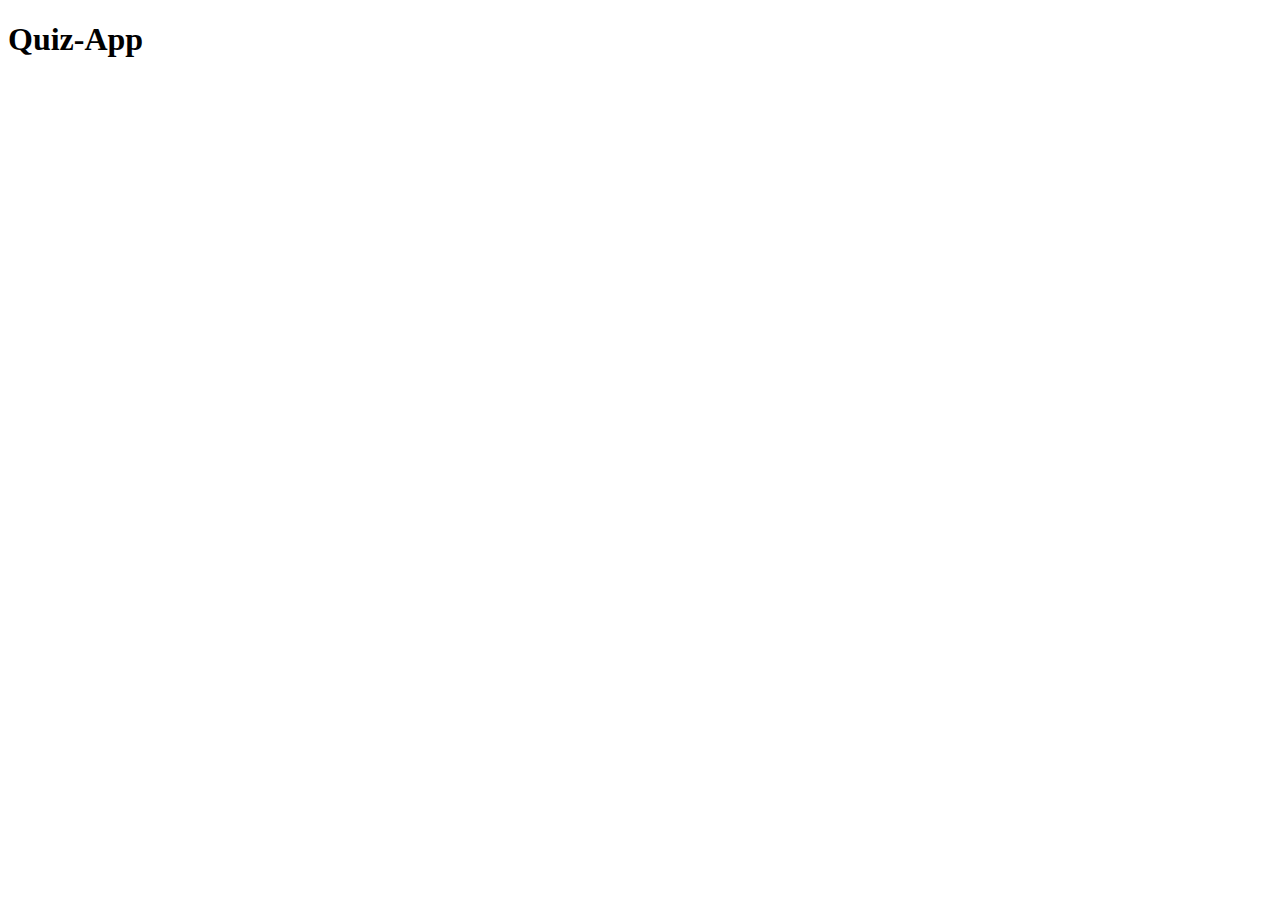
==== index.html @ e3329820 "add index structure and header" ====
<!DOCTYPE html>
<html lang="en">
  <head>
    <meta charset="UTF-8" />
    <meta http-equiv="X-UA-Compatible" content="IE=edge" />
    <meta name="viewport" content="width=device-width, initial-scale=1.0" />
    <title>Quiz-App</title>
    <link rel="stylesheet" href="./css/styles.css" />
  </head>
  <body>
    <header>
      <h1>Quiz-App</h1>
    </header>
    <main>
      <section>
        <article></article>
        <article></article>
        <article></article>
        <article></article>
      </section>
      <section>
        <nav>
          <a></a>
          <a></a>
          <a></a>
        </nav>
      </section>
    </main>
  </body>
</html>
---- css/styles.css ----

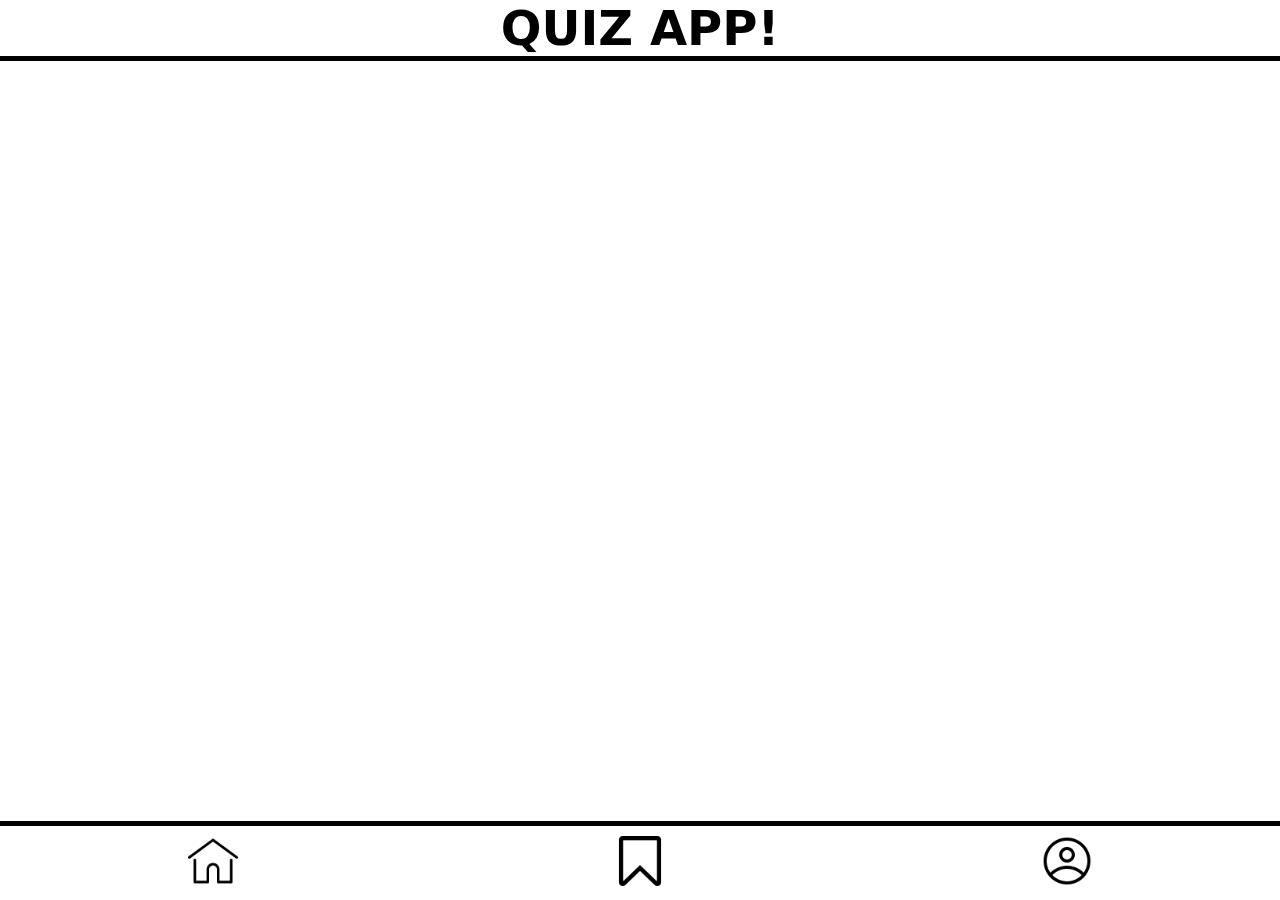
==== commit 5954b11a: "update navbar and some style" ====
--- a/index.html
+++ b/index.html
@@ -9,10 +9,10 @@
   </head>
   <body>
     <header>
-      <h1>Quiz-App</h1>
+      <h1>QUIZ APP!</h1>
     </header>
     <main>
-      <section>
+      <section class="cards">
         <article></article>
         <article></article>
         <article></article>
@@ -20,9 +20,9 @@
       </section>
       <section>
         <nav>
-          <a></a>
-          <a></a>
-          <a></a>
+          <a href="#"><img src="./css/images/home.png" /></a>
+          <a href="#"><img src="./css/images/bookmark-white.png" /></a>
+          <a href="#"><img src="./css/images/profil.png" /></a>
         </nav>
       </section>
     </main>
--- a/css/styles.css
+++ b/css/styles.css
@@ -1 +1,43 @@
+* {
+  box-sizing: border-box;
+  padding: 0;
+  margin: 0;
+}
+*::before {
+  box-sizing: border-box;
+}
+*::after {
+  box-sizing: border-box;
+}
 
+body {
+  font-family: system-ui, -apple-system, BlinkMacSystemFont, "Segoe UI", Roboto,
+    Oxygen, Ubuntu, Cantarell, "Open Sans", "Helvetica Neue", sans-serif;
+  font-size: 16px;
+}
+
+h1 {
+  font-size: 3rem;
+  text-align: center;
+}
+
+header {
+  border-bottom: 5px solid black;
+  position: fixed;
+  top: 0;
+  width: 100%;
+}
+
+nav {
+  display: flex;
+  justify-content: space-around;
+  border-top: 5px solid black;
+  position: fixed;
+  bottom: 0;
+  width: 100%;
+}
+
+nav a img {
+  width: 50px;
+  margin: 10px;
+}
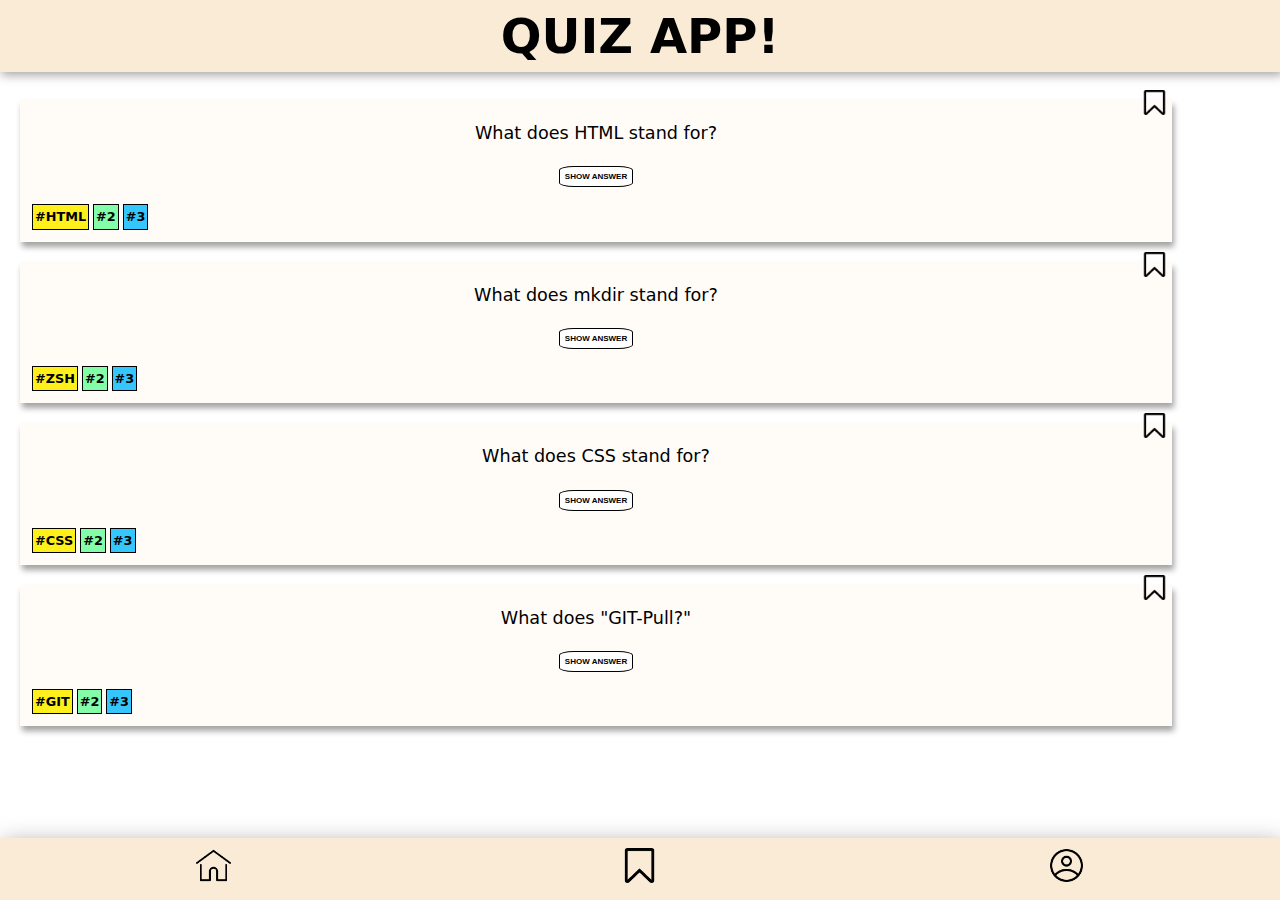
==== commit c7160715: "finished styling and index.html" ====
--- a/index.html
+++ b/index.html
@@ -4,7 +4,7 @@
     <meta charset="UTF-8" />
     <meta http-equiv="X-UA-Compatible" content="IE=edge" />
     <meta name="viewport" content="width=device-width, initial-scale=1.0" />
-    <title>Quiz-App</title>
+    <title>Quiz App</title>
     <link rel="stylesheet" href="./css/styles.css" />
   </head>
   <body>
@@ -12,19 +12,83 @@
       <h1>QUIZ APP!</h1>
     </header>
     <main>
-      <section class="cards">
-        <article></article>
-        <article></article>
-        <article></article>
-        <article></article>
+      <section class="cardcontainer">
+        <article class="card">
+          <img
+            class="bookmark"
+            src="./css/images/bookmark-white.png"
+            alt="Bookmarkbild"
+            width="25px"
+          />
+          <p>What does HTML stand for?</p>
+          <button type="button">show answer</button>
+          <div class="hashtags">
+            <p>#HTML</p>
+            <p>#2</p>
+            <p>#3</p>
+          </div>
+        </article>
+        <article class="card">
+          <img
+            class="bookmark"
+            src="./css/images/bookmark-white.png"
+            alt="Bookmarkbild"
+          />
+          <p>What does mkdir stand for?</p>
+          <button type="button">show answer</button>
+          <div class="hashtags">
+            <p>#ZSH</p>
+            <p>#2</p>
+            <p>#3</p>
+          </div>
+        </article>
+        <article class="card">
+          <img
+            class="bookmark"
+            src="./css/images/bookmark-white.png"
+            alt="Bookmarkbild"
+            width="25px"
+          />
+          <p>What does CSS stand for?</p>
+          <button type="button">show answer</button>
+          <div class="hashtags">
+            <p>#CSS</p>
+            <p>#2</p>
+            <p>#3</p>
+          </div>
+        </article>
+        <article class="card">
+          <img
+            class="bookmark"
+            src="./css/images/bookmark-white.png"
+            alt="Bookmarkbild"
+            width="25px"
+          />
+          <p>What does "GIT-Pull?"</p>
+          <button type="button">show answer</button>
+          <div class="hashtags">
+            <p>#GIT</p>
+            <p>#2</p>
+            <p>#3</p>
+          </div>
+        </article>
       </section>
-      <section>
+      <section class="navbar">
         <nav>
-          <a href="#"><img src="./css/images/home.png" /></a>
-          <a href="#"><img src="./css/images/bookmark-white.png" /></a>
-          <a href="#"><img src="./css/images/profil.png" /></a>
+          <a href="#"
+            ><img src="./css/images/home.png" alt="Link zur Homeseite"
+          /></a>
+          <a href="#"
+            ><img
+              src="./css/images/bookmark-white.png"
+              alt="Link zur Bookmarkseite"
+          /></a>
+          <a href="#"
+            ><img src="./css/images/profil.png" alt="Link zur Profilseite"
+          /></a>
         </nav>
       </section>
     </main>
+    <footer></footer>
   </body>
 </html>
--- a/css/styles.css
+++ b/css/styles.css
@@ -14,6 +14,9 @@
   font-family: system-ui, -apple-system, BlinkMacSystemFont, "Segoe UI", Roboto,
     Oxygen, Ubuntu, Cantarell, "Open Sans", "Helvetica Neue", sans-serif;
   font-size: 16px;
+  line-height: 1.5;
+  padding-top: 80px;
+  background-color: rgb(255, 255, 255);
 }
 
 h1 {
@@ -22,22 +25,123 @@
 }
 
 header {
-  border-bottom: 5px solid black;
+  background-color: antiquewhite;
   position: fixed;
   top: 0;
   width: 100%;
+  z-index: 20;
+  box-shadow: 2px 2px 10px 1px #0000005d;
+}
+
+.navbar {
+  margin-top: 80px;
 }
 
 nav {
   display: flex;
   justify-content: space-around;
-  border-top: 5px solid black;
   position: fixed;
   bottom: 0;
   width: 100%;
+  background-color: antiquewhite;
+  z-index: 20;
+  box-shadow: 2px 5px 25px 0px #0000005d;
 }
 
 nav a img {
-  width: 50px;
+  width: 35px;
+  margin: 10px;
+  transition: 0.2ms;
+}
+
+nav a img:hover {
+  width: 45px;
+  border: 3px solid black;
+  border-radius: 100%;
+  padding: 3px;
   margin: 10px;
 }
+
+.cardcontainer p {
+  display: flex;
+  flex-direction: column;
+  justify-content: space-around;
+  align-items: center;
+  font-size: 1.1rem;
+  padding: 10px;
+}
+
+.card {
+  display: flex;
+  flex-direction: column;
+  align-items: center;
+  justify-content: space-around;
+  padding: 10px;
+  width: 90%;
+  position: relative;
+  margin: 20px;
+  box-shadow: 2px 5px 6px 0px #0000005d;
+  background-color: rgba(255, 228, 196, 0.118);
+}
+
+.card button {
+  background-color: white;
+  font-weight: Bold;
+  text-transform: uppercase;
+  font-size: 0.5rem;
+  padding: 5px;
+  margin: 10px;
+  border-radius: 20%;
+  border: 1.5px solid black;
+}
+
+.card button:hover {
+  background-color: antiquewhite;
+  border: 2px solid black;
+  font-size: 0.6rem;
+  padding: 5px;
+  border-radius: 30%;
+  transition-delay: 0.1s;
+}
+
+.bookmark {
+  position: absolute;
+  top: -10px;
+  right: 5px;
+  z-index: 15;
+  width: 25px;
+}
+
+.hashtags {
+  display: flex;
+  justify-content: space-around;
+  align-self: flex-start;
+  padding-top: 5px;
+}
+
+.hashtags p {
+  font-size: 0.8rem;
+  padding: 2px;
+  margin: 2px;
+  border: 1px solid black;
+}
+
+.hashtags p:nth-child(1) {
+  background-color: rgba(255, 238, 0, 0.895);
+  font-weight: bold;
+}
+.hashtags p:nth-child(2) {
+  background-color: rgba(0, 255, 85, 0.485);
+  font-weight: bold;
+}
+.hashtags p:last-child {
+  background-color: rgba(0, 183, 255, 0.794);
+  font-weight: bold;
+}
+
+.hashtags p:hover {
+  font-size: 1rem;
+  padding: 2px;
+  margin: 2px;
+  border: 2px solid black;
+}
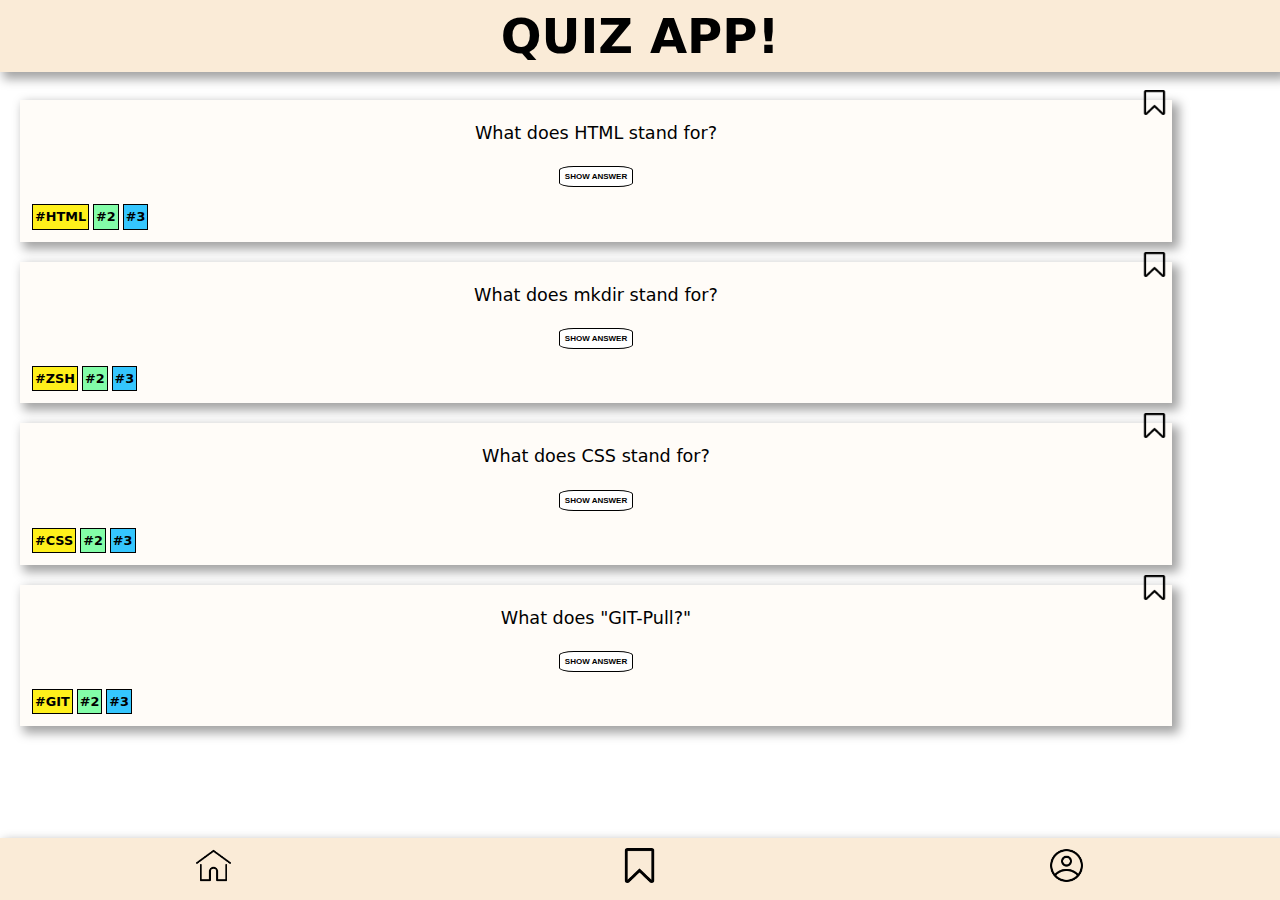
==== commit a18adb81: "clean up the style and add some compenent css" ====
--- a/index.html
+++ b/index.html
@@ -73,18 +73,25 @@
           </div>
         </article>
       </section>
-      <section class="navbar">
-        <nav>
-          <a href="#"
-            ><img src="./css/images/home.png" alt="Link zur Homeseite"
+      <section class="navbarsection">
+        <nav class="nav">
+          <a href="/index.html"
+            ><img
+              src="./css/images/home.png"
+              alt="Link zur Homeseite"
+              class="nav--item"
+          /></a>
+          <a href="./pages/bookmarks.html"
+            ><img
+              src="./css/images/bookmark-white.png"
+              alt="Link zur Bookmarkseite"
+              class="nav--item"
           /></a>
           <a href="#"
             ><img
-              src="./css/images/bookmark-white.png"
-              alt="Link zur Bookmarkseite"
-          /></a>
-          <a href="#"
-            ><img src="./css/images/profil.png" alt="Link zur Profilseite"
+              src="./css/images/profil.png"
+              alt="Link zur Profilseite"
+              class="nav--item"
           /></a>
         </nav>
       </section>
--- a/css/styles.css
+++ b/css/styles.css
@@ -1,147 +1,6 @@
-* {
-  box-sizing: border-box;
-  padding: 0;
-  margin: 0;
-}
-*::before {
-  box-sizing: border-box;
-}
-*::after {
-  box-sizing: border-box;
-}
-
-body {
-  font-family: system-ui, -apple-system, BlinkMacSystemFont, "Segoe UI", Roboto,
-    Oxygen, Ubuntu, Cantarell, "Open Sans", "Helvetica Neue", sans-serif;
-  font-size: 16px;
-  line-height: 1.5;
-  padding-top: 80px;
-  background-color: rgb(255, 255, 255);
-}
-
-h1 {
-  font-size: 3rem;
-  text-align: center;
-}
-
-header {
-  background-color: antiquewhite;
-  position: fixed;
-  top: 0;
-  width: 100%;
-  z-index: 20;
-  box-shadow: 2px 2px 10px 1px #0000005d;
-}
-
-.navbar {
-  margin-top: 80px;
-}
-
-nav {
-  display: flex;
-  justify-content: space-around;
-  position: fixed;
-  bottom: 0;
-  width: 100%;
-  background-color: antiquewhite;
-  z-index: 20;
-  box-shadow: 2px 5px 25px 0px #0000005d;
-}
-
-nav a img {
-  width: 35px;
-  margin: 10px;
-  transition: 0.2ms;
-}
-
-nav a img:hover {
-  width: 45px;
-  border: 3px solid black;
-  border-radius: 100%;
-  padding: 3px;
-  margin: 10px;
-}
-
-.cardcontainer p {
-  display: flex;
-  flex-direction: column;
-  justify-content: space-around;
-  align-items: center;
-  font-size: 1.1rem;
-  padding: 10px;
-}
-
-.card {
-  display: flex;
-  flex-direction: column;
-  align-items: center;
-  justify-content: space-around;
-  padding: 10px;
-  width: 90%;
-  position: relative;
-  margin: 20px;
-  box-shadow: 2px 5px 6px 0px #0000005d;
-  background-color: rgba(255, 228, 196, 0.118);
-}
-
-.card button {
-  background-color: white;
-  font-weight: Bold;
-  text-transform: uppercase;
-  font-size: 0.5rem;
-  padding: 5px;
-  margin: 10px;
-  border-radius: 20%;
-  border: 1.5px solid black;
-}
-
-.card button:hover {
-  background-color: antiquewhite;
-  border: 2px solid black;
-  font-size: 0.6rem;
-  padding: 5px;
-  border-radius: 30%;
-  transition-delay: 0.1s;
-}
-
-.bookmark {
-  position: absolute;
-  top: -10px;
-  right: 5px;
-  z-index: 15;
-  width: 25px;
-}
-
-.hashtags {
-  display: flex;
-  justify-content: space-around;
-  align-self: flex-start;
-  padding-top: 5px;
-}
-
-.hashtags p {
-  font-size: 0.8rem;
-  padding: 2px;
-  margin: 2px;
-  border: 1px solid black;
-}
-
-.hashtags p:nth-child(1) {
-  background-color: rgba(255, 238, 0, 0.895);
-  font-weight: bold;
-}
-.hashtags p:nth-child(2) {
-  background-color: rgba(0, 255, 85, 0.485);
-  font-weight: bold;
-}
-.hashtags p:last-child {
-  background-color: rgba(0, 183, 255, 0.794);
-  font-weight: bold;
-}
-
-.hashtags p:hover {
-  font-size: 1rem;
-  padding: 2px;
-  margin: 2px;
-  border: 2px solid black;
-}
+@import "./components/global.css";
+@import "./components/Header.css";
+@import "./components/Nav.css";
+@import "./components/cards.css";
+@import "./components/bookmark.css";
+@import "./components/hashtag.css";
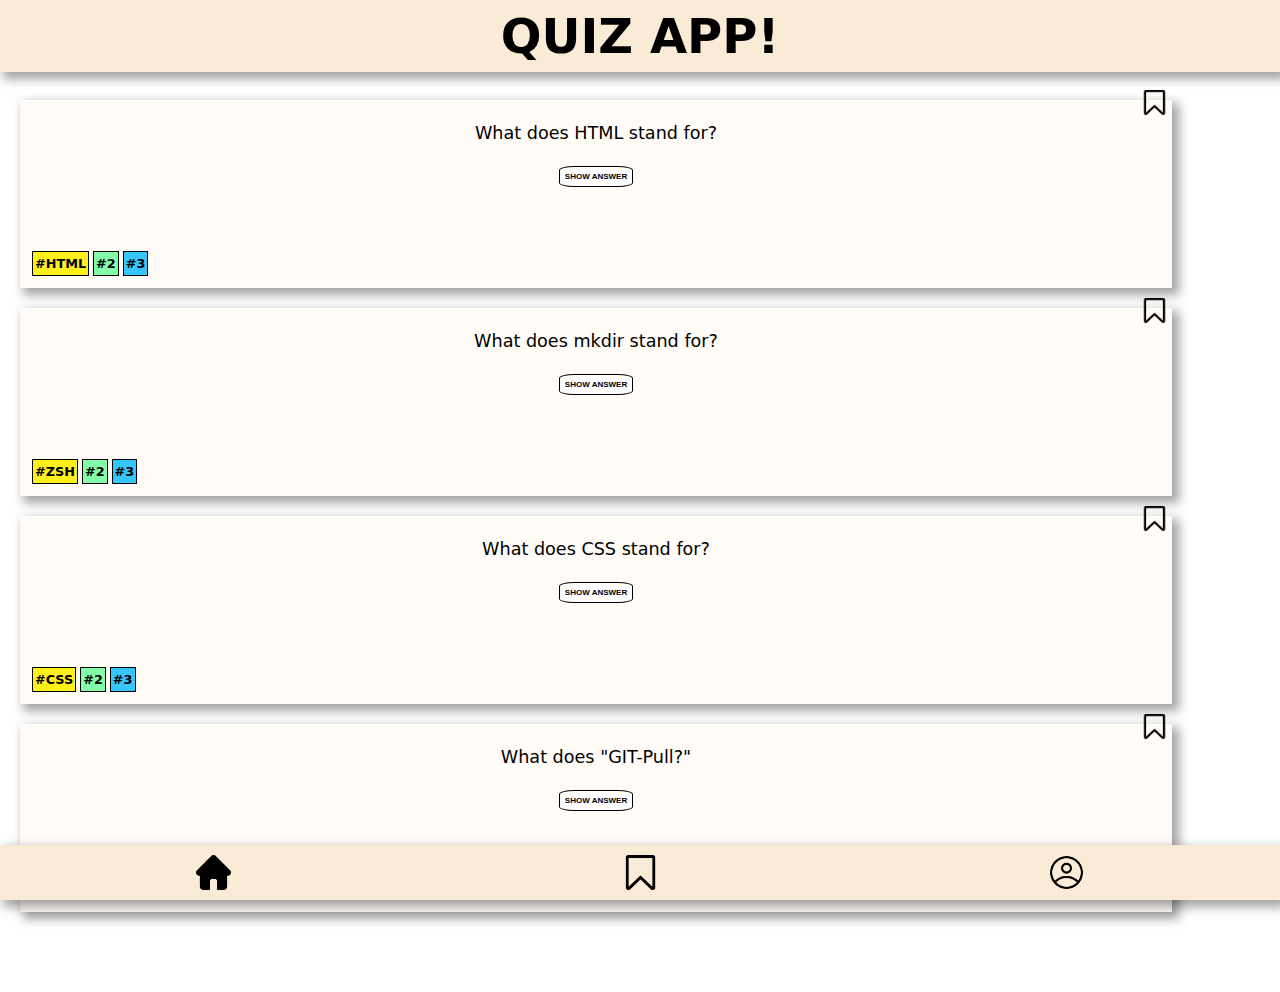
==== commit e405c26d: "add profile page" ====
--- a/index.html
+++ b/index.html
@@ -22,6 +22,7 @@
           />
           <p>What does HTML stand for?</p>
           <button type="button">show answer</button>
+          <p class="answer">Hypertext Markup Language</p>
           <div class="hashtags">
             <p>#HTML</p>
             <p>#2</p>
@@ -36,6 +37,7 @@
           />
           <p>What does mkdir stand for?</p>
           <button type="button">show answer</button>
+          <p class="answer">make directory</p>
           <div class="hashtags">
             <p>#ZSH</p>
             <p>#2</p>
@@ -51,6 +53,7 @@
           />
           <p>What does CSS stand for?</p>
           <button type="button">show answer</button>
+          <p class="answer">Cascading Style Sheet</p>
           <div class="hashtags">
             <p>#CSS</p>
             <p>#2</p>
@@ -66,6 +69,7 @@
           />
           <p>What does "GIT-Pull?"</p>
           <button type="button">show answer</button>
+          <p class="answer">download latest Version of Github Repo</p>
           <div class="hashtags">
             <p>#GIT</p>
             <p>#2</p>
@@ -75,23 +79,23 @@
       </section>
       <section class="navbarsection">
         <nav class="nav">
-          <a href="/index.html"
+          <a class="nav__item" ref="/index.html"
             ><img
-              src="./css/images/home.png"
+              src="./css/images/home__filled.png"
               alt="Link zur Homeseite"
-              class="nav--item"
+              class="nav__item--higlight"
           /></a>
-          <a href="./pages/bookmarks.html"
+          <a class="nav__item" href="./pages/bookmarks.html"
             ><img
               src="./css/images/bookmark-white.png"
               alt="Link zur Bookmarkseite"
-              class="nav--item"
+              class="nav__item--higlight"
           /></a>
-          <a href="#"
+          <a class="nav__item" href="/pages/profil.html"
             ><img
               src="./css/images/profil.png"
               alt="Link zur Profilseite"
-              class="nav--item"
+              class="nav__item--higlight"
           /></a>
         </nav>
       </section>
--- a/css/styles.css
+++ b/css/styles.css
@@ -4,3 +4,4 @@
 @import "./components/cards.css";
 @import "./components/bookmark.css";
 @import "./components/hashtag.css";
+@import "./components/profil.css";
